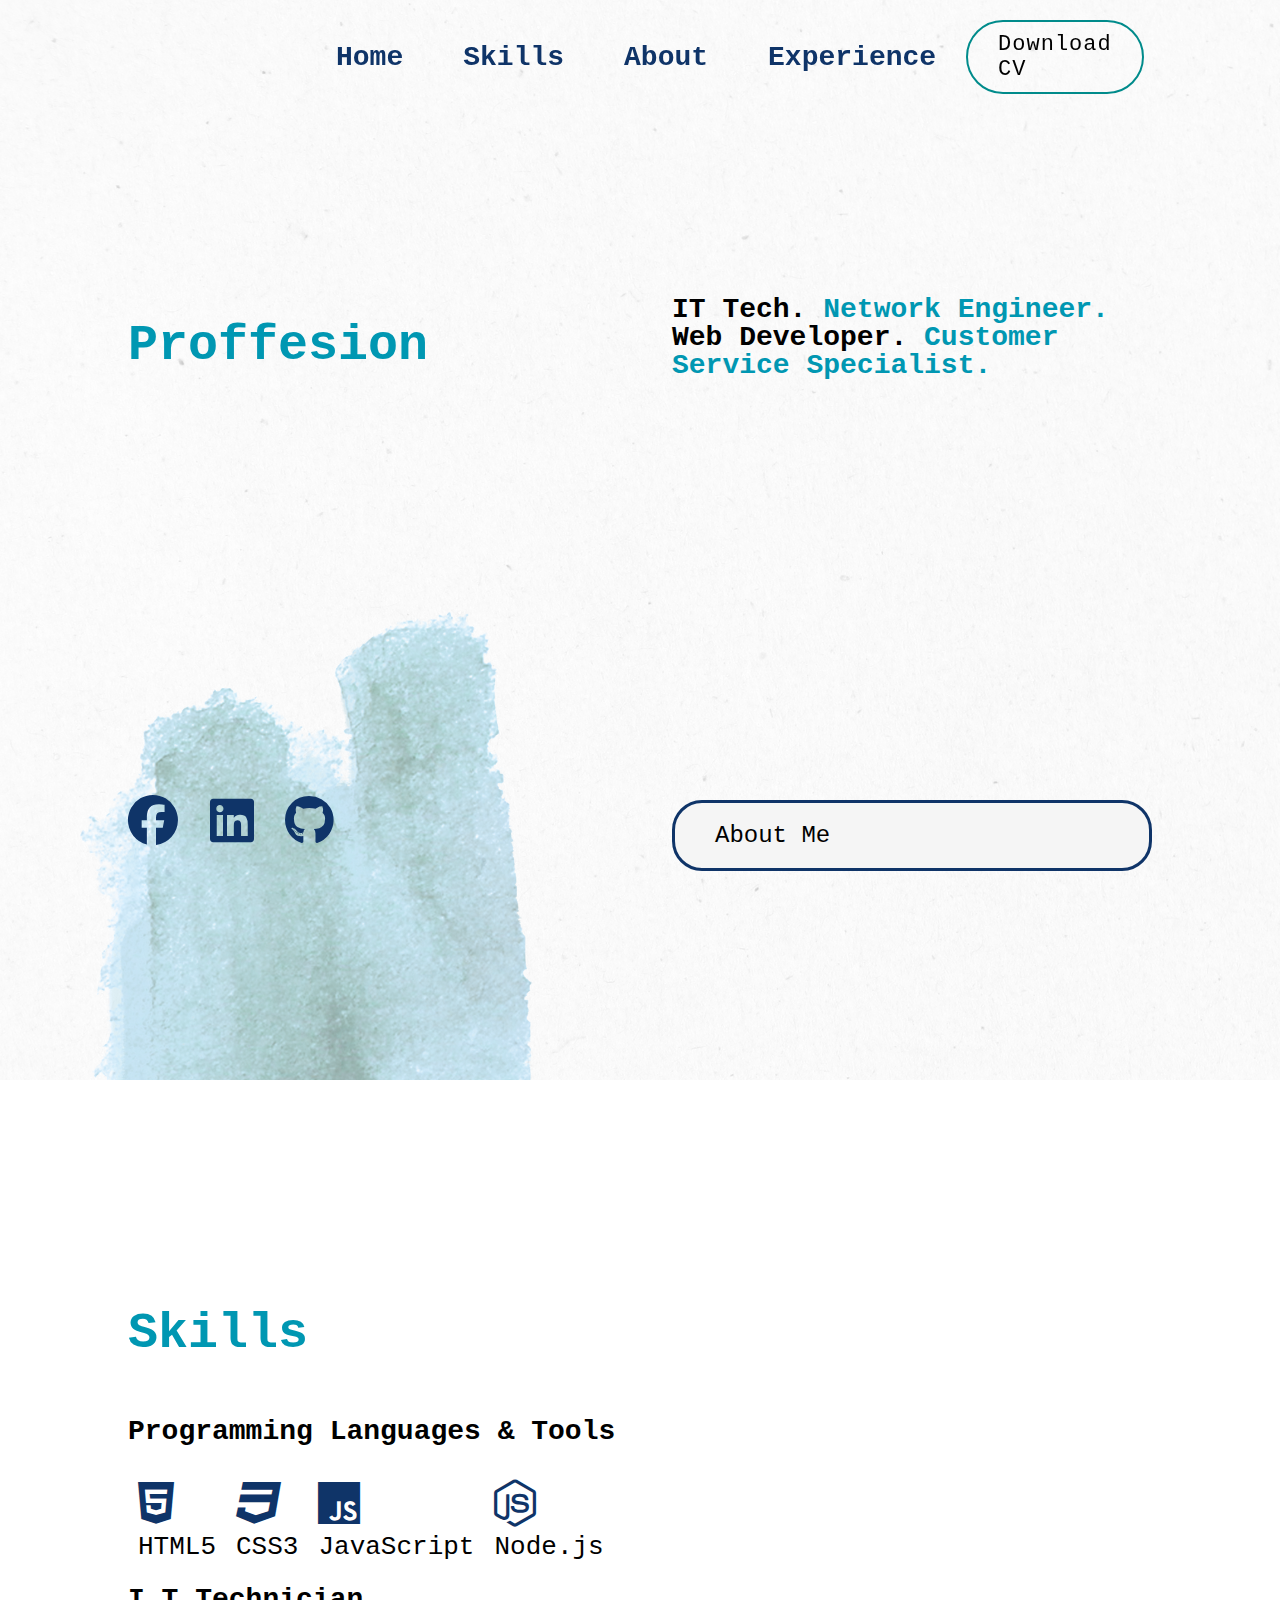
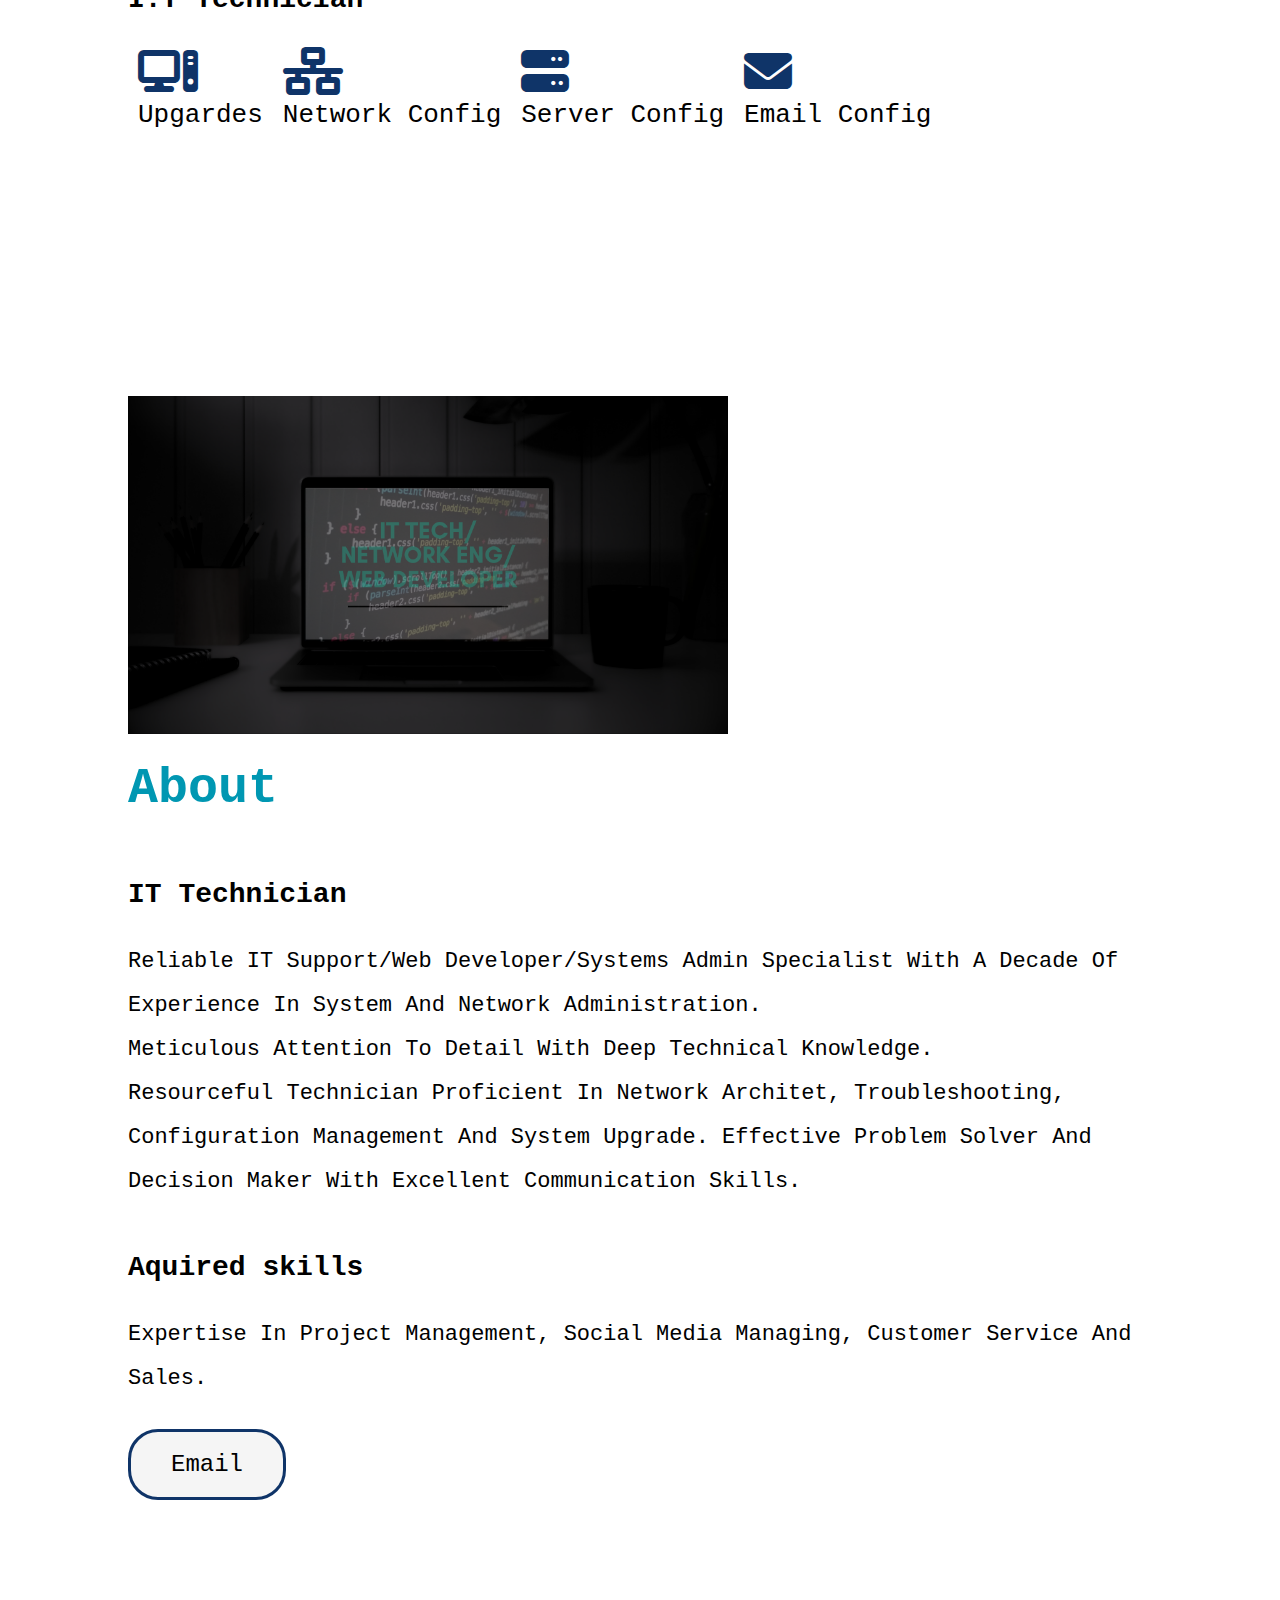
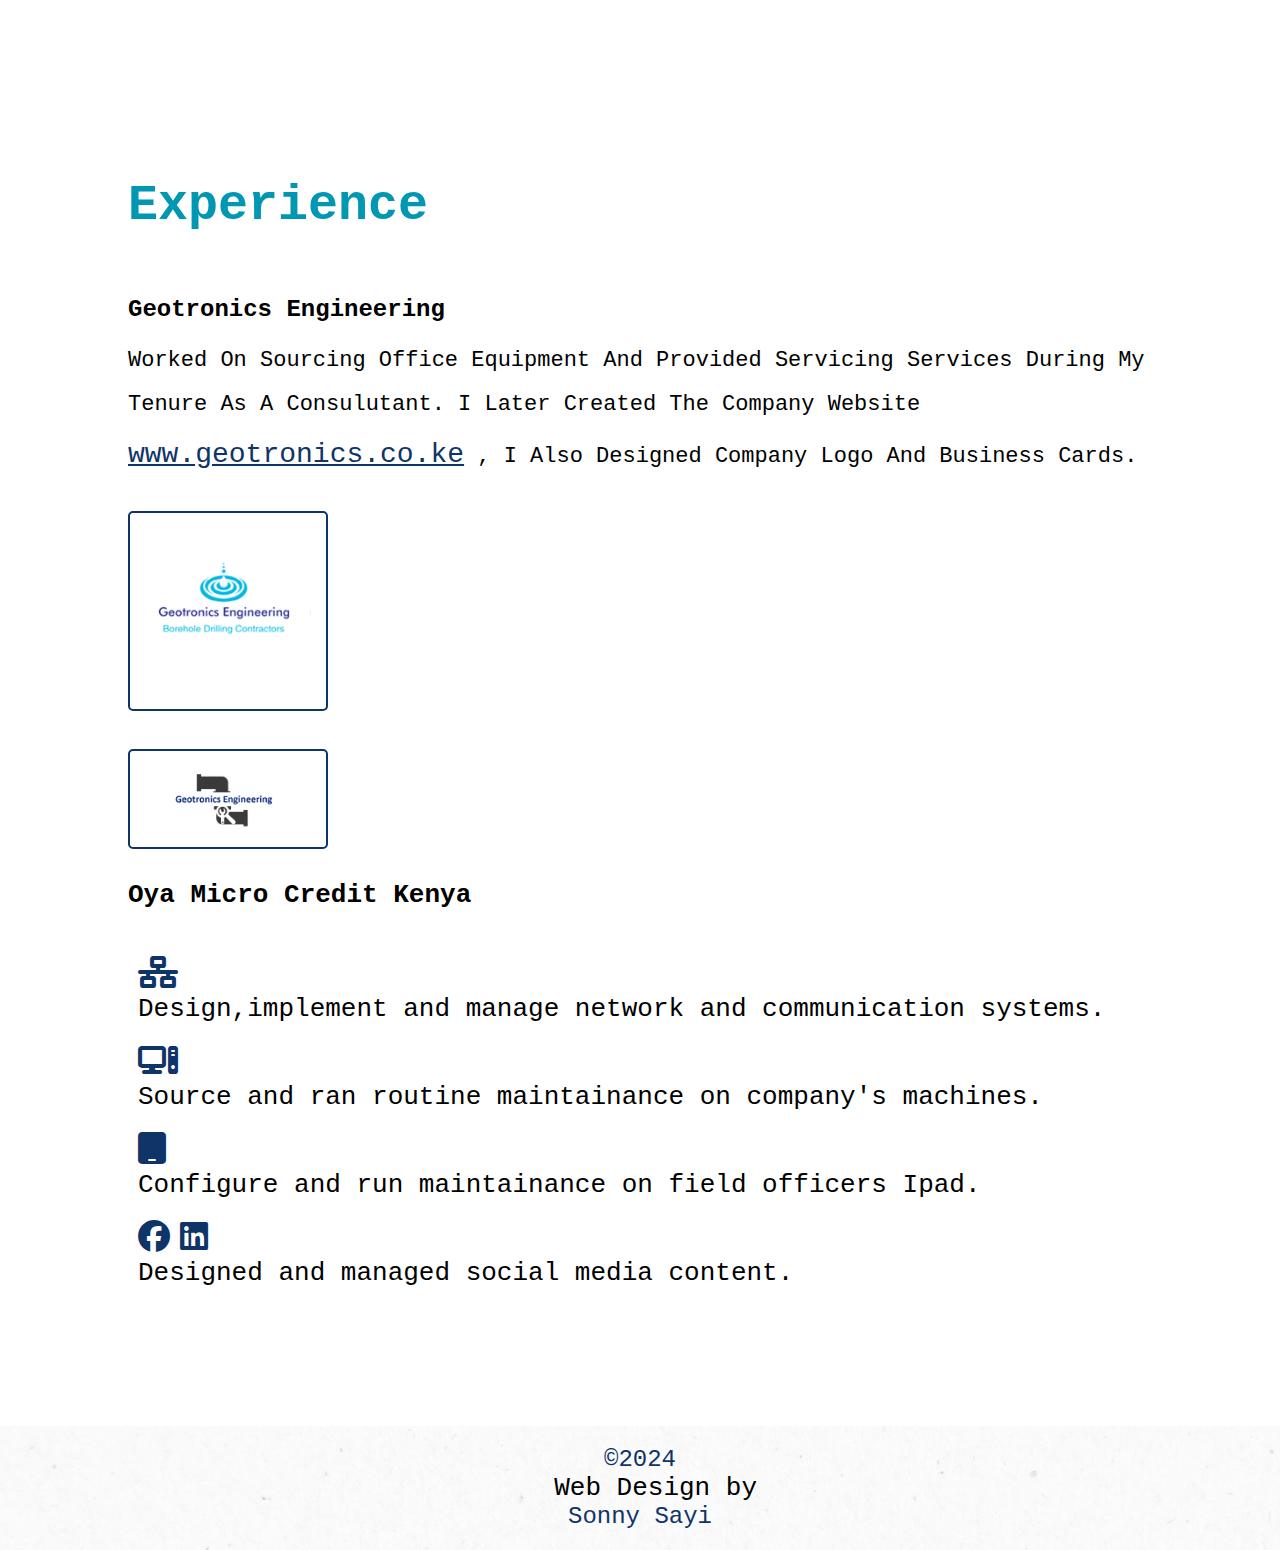
==== Sonny Portfolio/index.html @ 2d8b7259 "no change" ====
<!DOCTYPE html>
<html>
<head>
    <meta charset="utf-8">
    <meta name="viewport" content="width=device-width, initial-scale=1">
    <title> Sonny Portfolio</title>
    <link rel="stylesheet" type="text/css" href="style.css">
    <link rel="stylesheet" href="fontawesome-free-6.5.1-web/css/all.css">
    <link rel="stylesheet" href="Assets/static/Montserrat-Light.ttf">
    <link rel="stylesheet" href="Assets/Img/bars-solid.svg">
    <link rel="stylesheet" href="fontawesome-free-6.5.1-web/svgs/brands/">
    
</head>

<body>
    <header>
        <a href="#" class="logo"><img src="Assets/Img/Sonny Logo1.png"></a>

        <ul class="navlist">
            <li><a href="#home">Home</a></li>
            <li><a href="#skills">Skills</a></li>
            <li><a href="#About">About</a></li>
            <li><a href="#Experience">Experience</a></li>
        </ul>

        <a href="#" class="top-btn">Download CV</a>
    </header>


    <section class="home" id="home">
        <div class="home-text">
            <h1>Proffesion</h1>
            <p>IT Tech. <span>Network Engineer.</span> Web Developer.<span> Customer Service Specialist.</span></p>
            <div class="social-links">
            <a href="https://www.facebook.com/shawn.deejay/" target="_blank" title="facebook">
            <i class="fab fa-facebook fa-2x" style="color: rgb(15, 52, 104);"></i></a>
            <a href="https://www.linkedin.com/in/sonny-sayi-160835a7/" target="_blank" title="LinkedIn">
            <i class="fa-brands fa-linkedin fa-2x" style="color: rgb(15, 52, 104);"></i></a>
            <a href="https://github.com/Ssayi91" target="_blank" title="github">
            <i class="fa-brands fa-github fa-2x" style="color: rgb(15, 52, 104);"></i></a>
            </div>
            <a href="#" class="btn">About Me</a>


           
        </div>

    </section>
    
    <section class="skills" id="skills">
            <div class="container"> 
            <h1>Skills</h1>
            <div class="subheading mb-3">Programming Languages &amp; Tools</div>
            <ul class="list-inline list-icons">
                <li class="list-inline-item"><i class="fab fa-html5 fa-3x"></i>
                <span>HTML5</span></li>
                <li class="list-inline-item"><i class="fab fa-css3 fa-3x"></i>
                <span>CSS3</span></li>
                <li class="list-inline-item"><i class="fab fa-js fa-3x"></i>
                <span>JavaScript</span></li>
                <li class="list-inline-item"><i class="fa-brands fa-node-js fa-3x"></i>
                <span>Node.js</span></li>
              </ul>
    
              <div class="subheading mb-3 hidden">I.T Technician</div>
              <ul class="list-inline list-icons hidden">
                <li class="list-inline-item"><i class="fas fa-computer fa-3x"></i>
                <span>Upgardes</span></li>
                <li class="list-inline-item"><i class="fas fa-network-wired fa-3x"></i>
                <span>Network Config</span></li>
                <li class="list-inline-item"><i class="fas fa-server fa-3x"></i>
                <span>Server Config</span></li>
                <li class="list-inline-item"><i class="fas fa-envelope fa-3x"></i>
                    <span>Email Config</span></li>
                </ul>
            </div>
    </section>

    <section class="About" id="About">
        <div class="about-img">
            <img src="./Assets/Img/Backdrop.png">
        </div>


        <div class="About-text">
          <div class="About"><h2>About</h2></div>  

            <h3> IT Technician</h3>
            <p>  Reliable IT support/web developer/systems admin specialist with a decade of experience in system and network administration. <br>
                Meticulous attention to detail with deep technical knowledge.<br> Resourceful technician proficient in network architet, troubleshooting, configuration management and system upgrade. 
                Effective problem solver and decision maker with excellent communication skills. </p>
        
            <h3>Aquired skills</h3>
            <p>  Expertise in project management, Social Media Managing, Customer Service and Sales.</p>
                
            <a href="malito:sonny.sayi@gmail.com" class="btn btn-email" target="_blank">Email</a>
       

            
        </div>


    </section>



    <section class="Experience" id="Experience">
        <div class="Experience">
            <h3> Experience </h3>
            <h2><strong> Geotronics Engineering </strong></h2>

            <p> Worked on sourcing office equipment and provided servicing services during my tenure as a consulutant.
                I later created the company website <a href="www.geotronics.co.ke" class="webpage" target="_blank">www.geotronics.co.ke</a>
                , I also designed company logo and business cards.
            </p>
            <div class="row">
                <div class="col-md-6">
                 <div class="image-box 1 v1-box1">
            <a href="Assets/Img/logo v1.png" target= "_blank" class="logo"><img src="Assets/Img/logo v1.png" alt="logo v1" class="img-fluid">
            </a>
            </div>
            &nbsp;&nbsp;&nbsp;&nbsp;&nbsp;
        <div class="col-md-6">
            <div class="image-box 2  v2-box2">
            <a href="Assets/Img/GEOTRONICS PUMP.png" target="blank" class="logo">
                <img src="Assets/Img/GEOTRONICS PUMP.png" alt="GEOTRONICS PUMP" class="img-fluid" ></a>
                </div>
               </div>
              </div>
            </div>  
       
            <h4> <strong> Oya Micro Credit Kenya </strong></h4>

            <li class="list-inline-item"><i class="fas fa-network-wired fa-2x"></i>
                <span>Design,implement and manage network and communication systems.</span></li>
            <li class="list-inline-item"><i class="fas fa-computer fa-2x"></i>
                <span> Source and ran routine maintainance on company's machines.</span></li>
            <li class="list-inline-item"><i class="fas fa-tablet fa-2x"></i>
                <span>Configure and run maintainance on field officers Ipad.</span></li>
            <li class="list-inline-item"><i class="fa-brands fa-facebook fa-2x"></i>&nbsp;<i class="fa-brands fa-linkedin fa-2x"></i>
                <span> Designed and managed social media content.</span></li>
            
        
       
       
        </div>


    </section>



    <footer>
        <span class="copy">&copy;2024 </span> &nbsp; Web Design by<span class="name"> Sonny Sayi</span> 
    </footer>




    <script type="text/javascript" src="script.js"></script>
</body>
</html>
---- Sonny Portfolio/style.css ----
*{
    padding:0px;
    margin: 0;
    box-sizing: border-box;
    font-family: 'Courier New', Courier, monospace;
    list-style: none;
    text-decoration: none;
    scroll-behavior: smooth;
   
  
  
    

    
}


:root{
    background-color: white;
   

 
  




}

.body{
    background-color: azure;
    color: lightcyan;
    
  
    
}
/* header */
header{
    position:fixed;
    width: 100%;
    top:0;
    right:0;
    z-index: 1000;
    display: flex;
    align-items: center;
    justify-content:space-between;
    padding: 20px 20%;
    transition: 0.5s;
}

.logo img{
    width:200px;
    height: auto;
    max-width: 100%;
}



.navlist{
    display: flex;
    padding-left: 50px;

}

.navlist li{
    position: relative;

}

.navlist a{
    font-size: 28px;
    color: rgb(15, 52, 104);
    font-weight: 600;
    padding: 20px 30px;
    text-decoration: none;
}

.navlist li::after{
    content: '';
    position: absolute;
    width: 0;
    height: 5px;
    bottom: -2px;
    left: 0;
    background: black;
    transition: width 0.6s ease-in-out;

}
.navlist li:hover::after{
    width:100px;

}

#menu-icon{
    font-size: 30px;
    color: black;
    cursor: pointer;
    z-index: 10001;
    display: none;

}

.top-btn{
display: inline-block;
padding: 10px 30px;
background: transparent;
border: 2px solid darkcyan;
border-radius: 70px;
color: black;
letter-spacing: 1px;
font-size: 22px;
font-weight: 300;
transition: ease-in-out 6s;
}

.top-btn:hover{
transform: scale(1.1);
background-color: #0097b2;
border: 2px solid darkcyan;
color: black;
transform: scale(1.2);
transition: ease-in-out 5s;
font-weight: 500;
}




/* section */

section{
    padding: 10%;
    background-image: url(./Assets/Img/background.png);
    background-attachment: fixed;
    background-repeat: no-repeat;
    background-image: fill;
    scroll-behavior: smooth;
    margin:0% ;
   
}

.home-text{
    min-height: 100vh;
    height: 100%;
    width: 100%;
    background-size: cover;
    background-position: center;
    position: relative;
    display: grid;
    grid-template-columns: repeat(2, 1fr);
    align-items: center;
    grid-gap: 4rem;
}
.home-text h1{
    margin: 10px 0px 25px;
    font-size: 50px;
    line-height: 2;
    font-weight: 800;
    color:#0097b2;

}

.home-text p{
    margin-bottom: 20px;
    font-size: 28px;
    font-weight: 600;
    line-height: 28px;
    margin-bottom: 30px;
    text-transform: capitalize;


}



span{
    color: #0097b2;
   
}

.social-links a{
    height: 35px;
    height: 35px;
    border-radius: 50%;
    display: inline-flex;
    align-items: center;
    justify-content: center;
    margin-right: 22px;
    margin-bottom: 30px;
    font-size: 25px;
    transition: ease-in-out 5s;
}

.social-links a:hover{
    transform: scale(1.1);
    background: black;
    transform: scale(1.2);
    transition: ease-in-out 5s;

}

.btn{
    display: inline-block;
    color: black;
    background: whitesmoke;
    font-size: 24px;
    padding: 20px 40px;
    font-weight: 500;
    line-height: 25px;
    border: 3px solid rgb(15, 52, 104);
    border-radius: 30px;
    transition: ease-in-out 5s;
   
   

}
.btn:hover{
    transform: scale(1.2);
    background: #0097b2;
    transition: ease-in-out 6s;
}


/* skills */

#skills{
    padding: 10%;
    color: #0097b2;
    font-weight: 500;
    
}

.container {
    text-align: inherit;
    font-size: inherit;
    font-weight: 500;
}

#skills h1 {
    margin-bottom: 20px;
    font-weight: 800;
    font-size:50px;
    line-height: 2;
}


.subheading{
    margin-bottom: 20px;
    color: black;
    height: 35px;
    height: 35px;
    border-radius: 50%;
    display: inline-flex;
    align-items: center;
    justify-content: center;
    margin-right: 22px;
    margin-bottom: 30px;
    font-size: 28px;
    padding-top: 20px;
    font-weight: 600;

}
.list-inline {
    padding: 0;
    list-style: none;
    display: flex;
    justify-content: inherit;
    align-items: inherit;
    flex-wrap: wrap;
}

.list-inline-item {
    margin: 10px;
    text-align: center;
    color: #0097b2;
}

.list-inline-item span {
    display: block;
    margin-top: 5px;
    font-size: 26px;
    font-weight: 500;
    color: black;
    text-transform: solid capitalize;
}



/* About */

#About{
    padding-top: 60px;
    display: grid;
    grid-gap: 2rem;
    border-top: 300;
    padding: 10%;
    font-weight: 500;
    border-bottom: 100px;
    margin: 0%;
    min-height: 100vh;
    height: 100%;
    width: 100%;
    display: inline-block;
}

.About h2{
    margin-bottom: 20px;
    font-weight: 800;
    font-size:50px;
    line-height: 2;
    color: #0097b2;
}


.about-img img{
    max-width: 100%;
    width: 600px;
    height: auto;


}


.About-text h3{
    margin-bottom: 20px;
    color: black;
    margin-right: 22px;
    margin-bottom: 30px;
    font-size: 28px;
    padding-top: 20px;
    font-weight: 600;;
}

.About-text p{
    font-size: 22px;
    font-weight: 200;
    text-transform: capitalize;
    margin-bottom: 28px;
    line-height: 2;

}

.btn-Email{
    display: inline-block;
    color: black;
    background: whitesmoke;
    font-size: 24px;
    padding: 20px 40px;
    font-weight: 500;
    line-height: 25px;
    border: 3px solid #0097b2;
    border-radius: 30px;
   
   

}
.btn:hover{
    transform: scale(1.2);
    background: #0097b2;
    transition: ease-in-out 6s;
}


/* Experience */

#Experience{
    font-size: inherit;
    padding: 20px;
    padding-top: 60px;
    grid-gap: 2rem;
    border-top: 300;
    padding: 10%;
    font-weight: 500;
    border-bottom: 100px;
    margin: 0%;
    min-height: 100vh;
    height: 100%;
    width: 100%;
    background-size: cover;
    background-position: fixed;
    grid-template-columns: repeat(2, 1fr);
}


.Experience h3{
    margin-bottom: 30px;
    font-size: 50px;
    line-height: 2;
    font-weight: 800;
    color: #0097b2;
}

.Experience h2{
    color: black;
    padding-bottom: 5px;
    line-height: 2;
    text-transform: capitalize;
}

.Experience h4{
    margin: 10px 0px 25px;
    font-size: 26px;
    line-height: 2;
    font-weight: 500;
    color: black;
}

.Experience p{
    font-size: 22px;
    font-weight: 300;
    text-transform: capitalize;
    margin-bottom: 28px;
    line-height: 2;
    display: block;
}

.Experience a{
    text-decoration: underline;
    text-transform: none;
    color: rgb(15, 52, 104);
    font-weight: 500;
    font-size: 28px;
}

.v1-box1{
    border: 2px solid rgb(15, 52, 104);
    padding: 15px;
    border-radius: 5px;
    margin-bottom: 20px;
    width: 200px;
    height:200px;
}

.v2-box2{
    border: 2px solid rgb(15, 52, 104);
    padding: 15px;
    border-radius: 5px;
    margin-bottom: 20px;
    width: 200px;
    height: 100px;
}


.list-inline-item{
    display: inline-block;
    text-align: left;
    color: rgb(15, 52, 104);
    justify-content: space-between;
    
}

footer{
    font-size: 26px;
    background: url(./Assets/Img/background.png);
    text-align: center;
    font-weight: 500;
    font-family: 'Courier New', Courier, monospace;
    font-stretch: ultra-expanded;
    padding: 20px;

}
.name{
    font-size: 24px;
    color: rgb(15, 52, 104);
    font-weight: 500;
    display: block;
}

.copy{
    font-size: 24px;
    color: rgb(15, 52, 104);
    font-weight: 500;
    display: block;
}
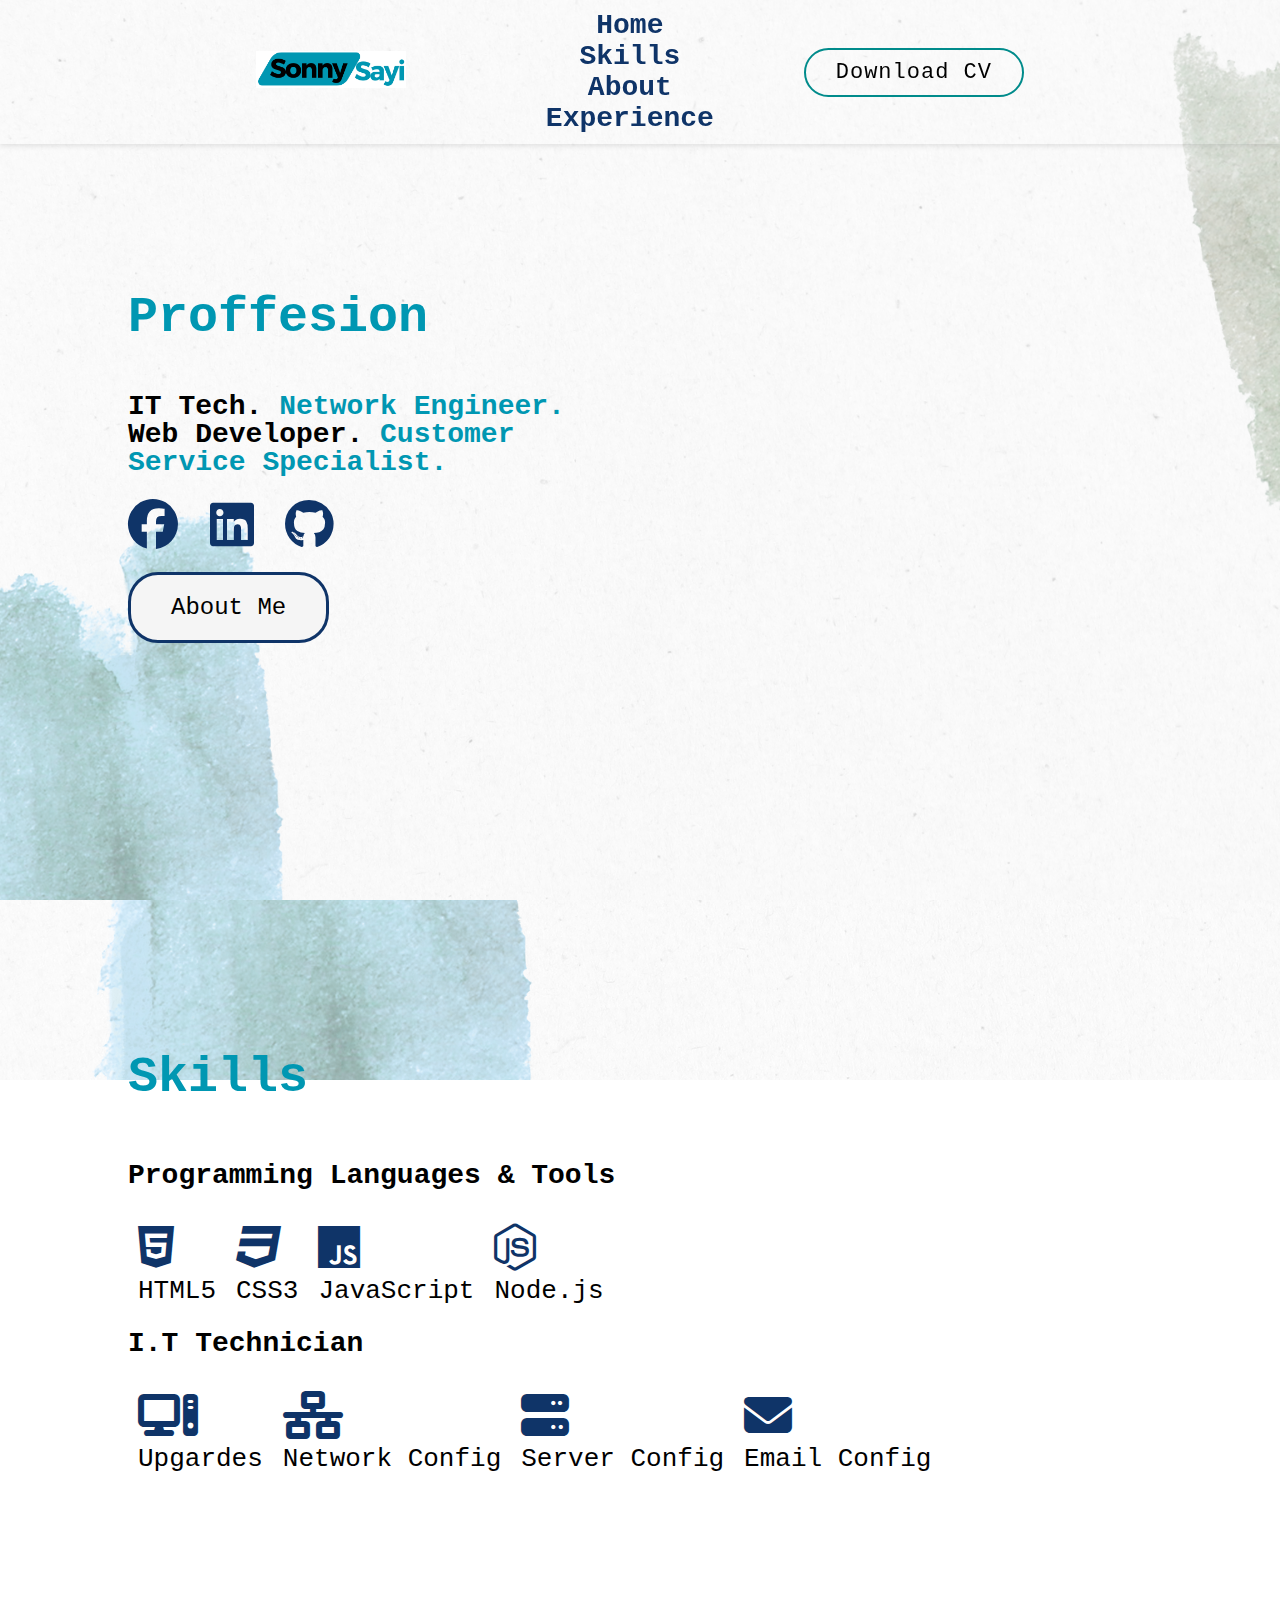
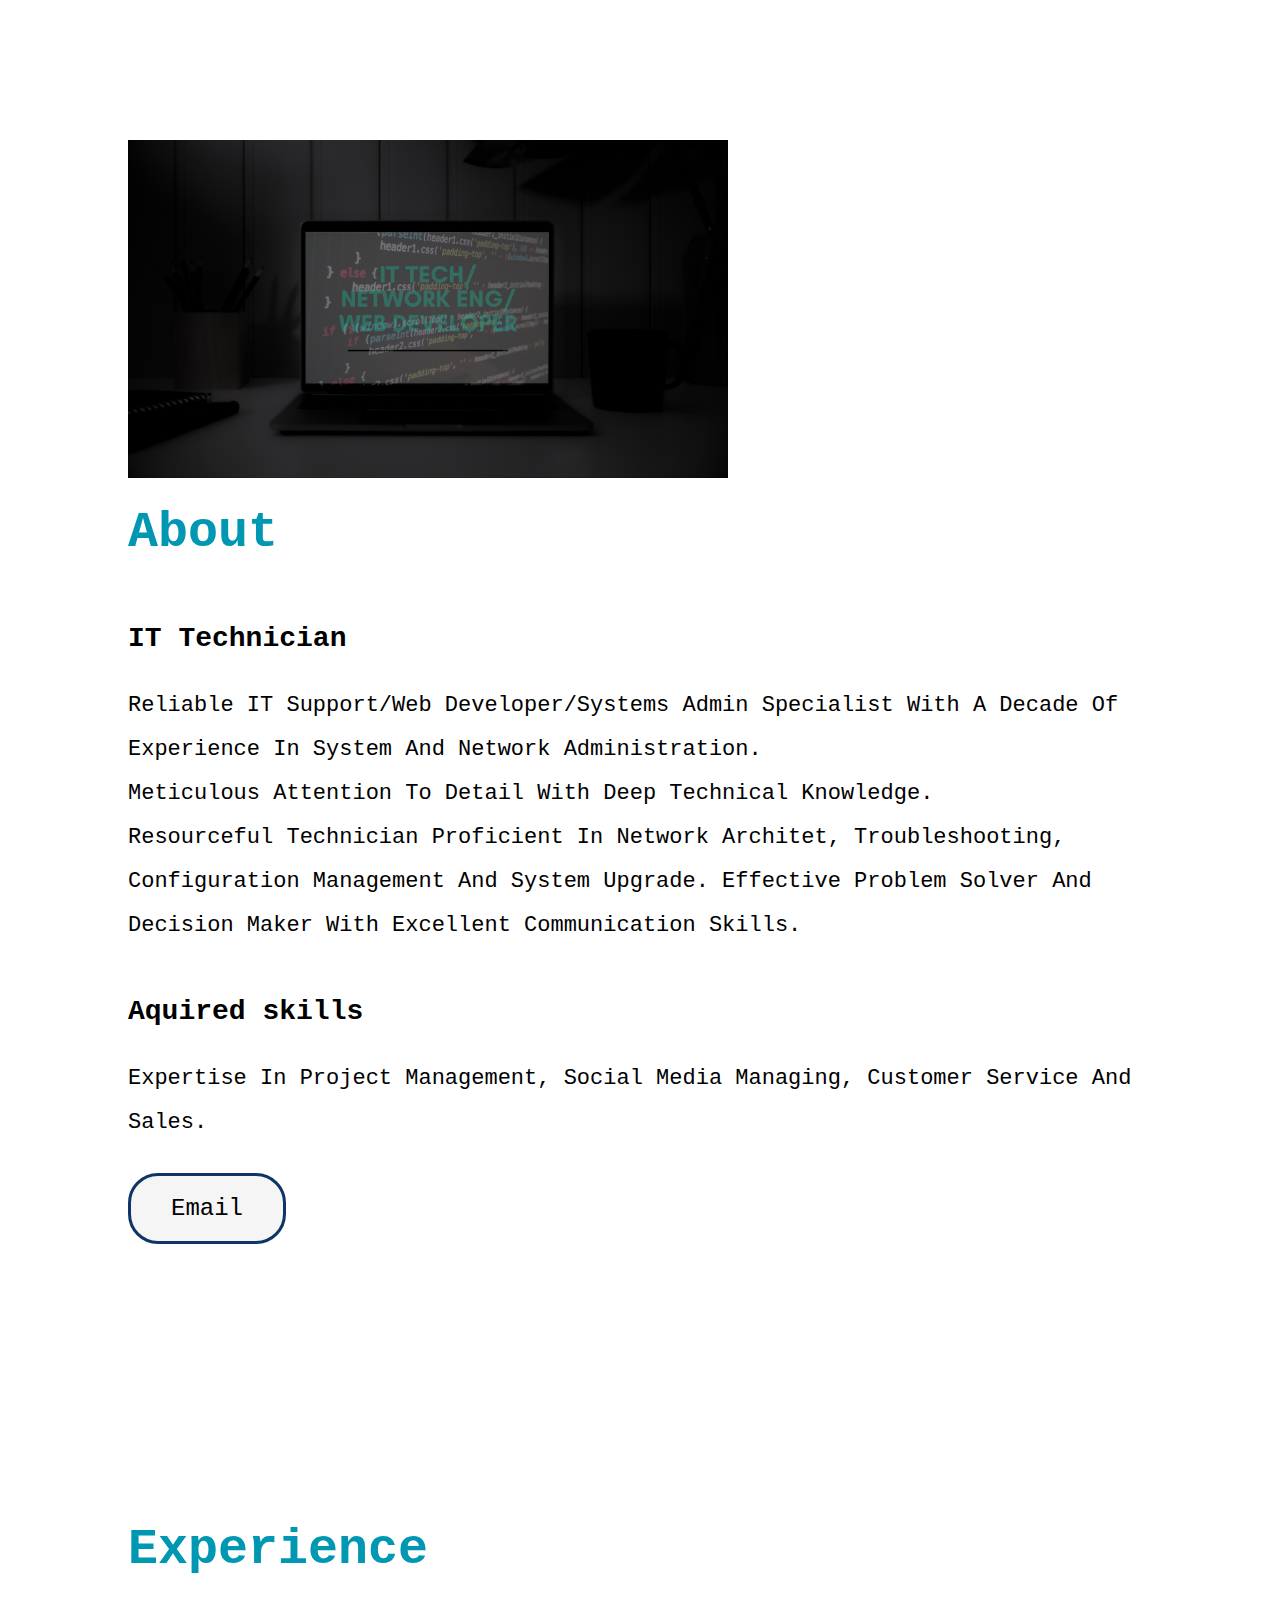
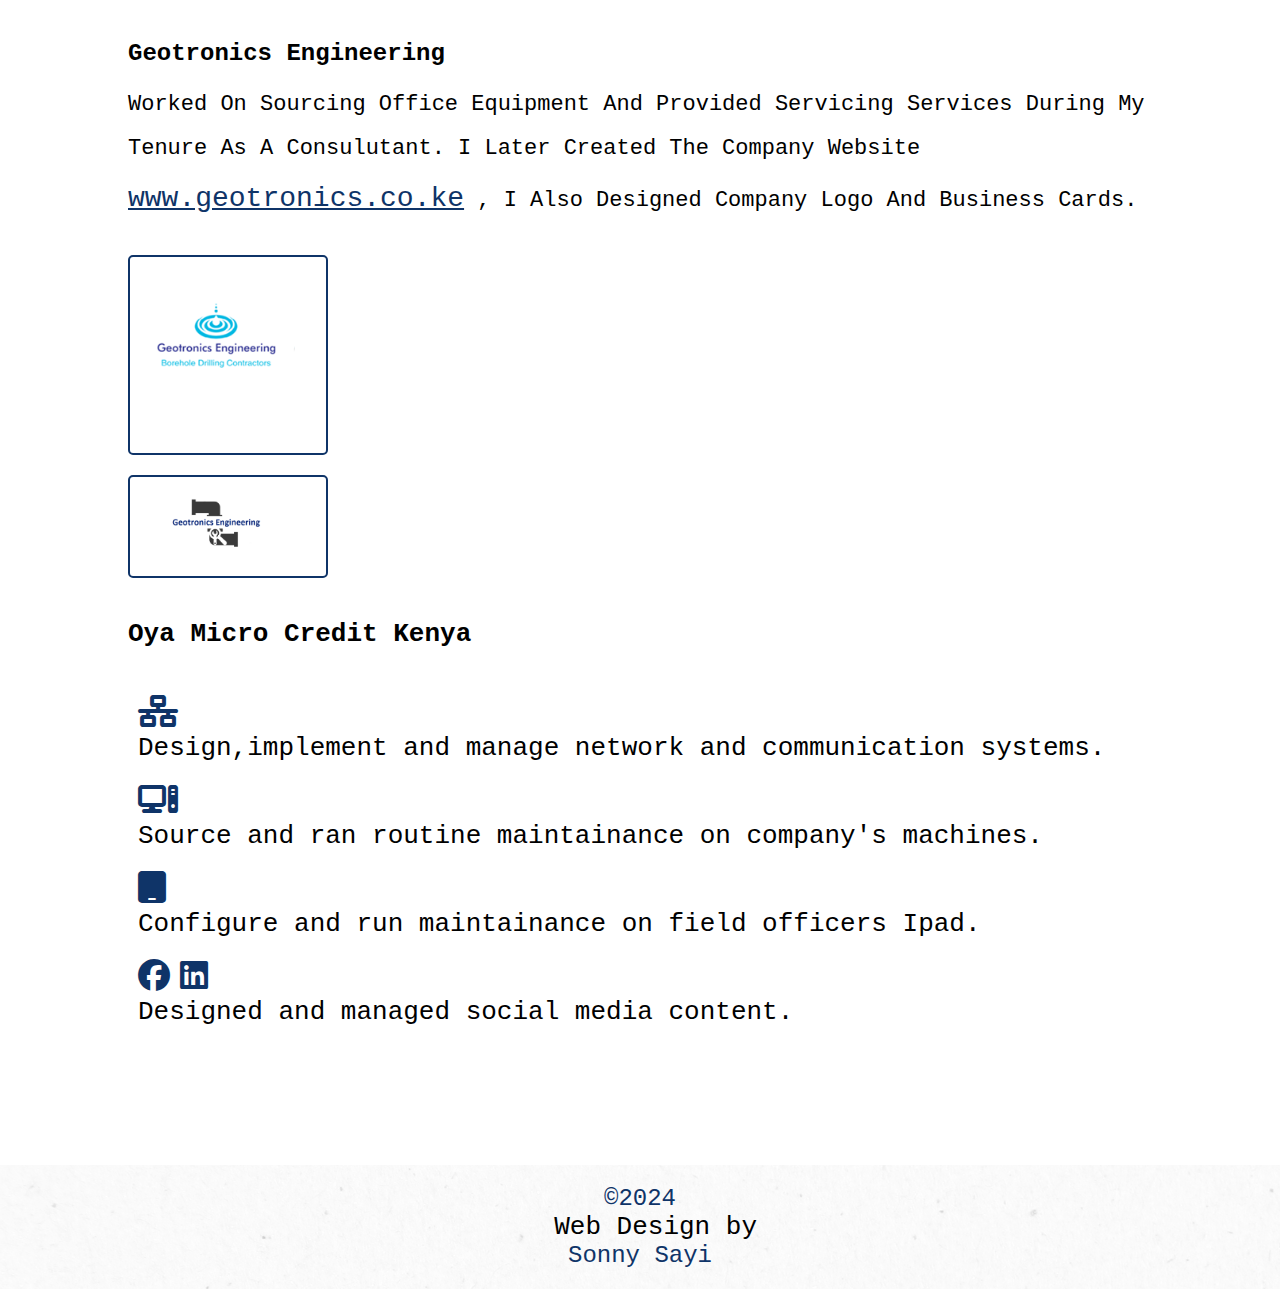
==== commit 65c1cfe2: "confirm" ====
--- a/Sonny Portfolio/index.html
+++ b/Sonny Portfolio/index.html
@@ -2,7 +2,7 @@
 <html>
 <head>
     <meta charset="utf-8">
-    <meta name="viewport" content="width=device-width, initial-scale=1">
+    <meta name="viewport" content="width=device-width, initial-scale=1.0">
     <title> Sonny Portfolio</title>
     <link rel="stylesheet" type="text/css" href="style.css">
     <link rel="stylesheet" href="fontawesome-free-6.5.1-web/css/all.css">
@@ -116,7 +116,8 @@
             <div class="row">
                 <div class="col-md-6">
                  <div class="image-box 1 v1-box1">
-            <a href="Assets/Img/logo v1.png" target= "_blank" class="logo"><img src="Assets/Img/logo v1.png" alt="logo v1" class="img-fluid">
+            <a href="Assets/Img/logo v1.png" target= "_blank" class="logo">
+                <img src="Assets/Img/logo v1.png" alt="logo v1" class="img-fluid">
             </a>
             </div>
             &nbsp;&nbsp;&nbsp;&nbsp;&nbsp;
--- a/Sonny Portfolio/style.css
+++ b/Sonny Portfolio/style.css
@@ -8,7 +8,7 @@
     scroll-behavior: smooth;
    
   
-  
+
     
 
     
@@ -44,21 +44,23 @@
     display: flex;
     align-items: center;
     justify-content:space-between;
-    padding: 20px 20%;
-    transition: 0.5s;
+    padding: 10px 20%;
+    background-color: inherit;
+    box-shadow: 0 2px 5px rgba(0, 0, 0, 0.1);
 }
 
 .logo img{
     width:200px;
     height: auto;
-    max-width: 100%;
+    max-width: 150px;
 }
 
 
 
 .navlist{
-    display: flex;
+    display: none;
     padding-left: 50px;
+    flex-direction: column;
 
 }
 
@@ -71,8 +73,11 @@
     font-size: 28px;
     color: rgb(15, 52, 104);
     font-weight: 600;
-    padding: 20px 30px;
+    padding: 5px 5px;
     text-decoration: none;
+    text-align: center;
+    display: block;
+
 }
 
 .navlist li::after{
@@ -95,8 +100,7 @@
     font-size: 30px;
     color: black;
     cursor: pointer;
-    z-index: 10001;
-    display: none;
+    display: block;
 
 }
 
@@ -123,7 +127,25 @@
 font-weight: 500;
 }
 
-
+/* menubtn */
+
+@media screen and (min-width: 768px) {
+    .navlist {
+        display: flex;
+        align-items: center;
+    }
+
+    #menu-icon {
+        display: none; 
+    }
+
+    .navlist a {
+        padding: 0 20px;
+    }
+}
+#menu-icon:checked + .navlist {
+    display: flex;
+}
 
 
 /* section */
@@ -139,7 +161,7 @@
    
 }
 
-.home-text{
+.home{
     min-height: 100vh;
     height: 100%;
     width: 100%;
@@ -429,6 +451,7 @@
     margin-bottom: 20px;
     width: 200px;
     height:200px;
+    display: inline-table;
 }
 
 .v2-box2{
@@ -438,6 +461,7 @@
     margin-bottom: 20px;
     width: 200px;
     height: 100px;
+    display: inline-table;
 }
 
 
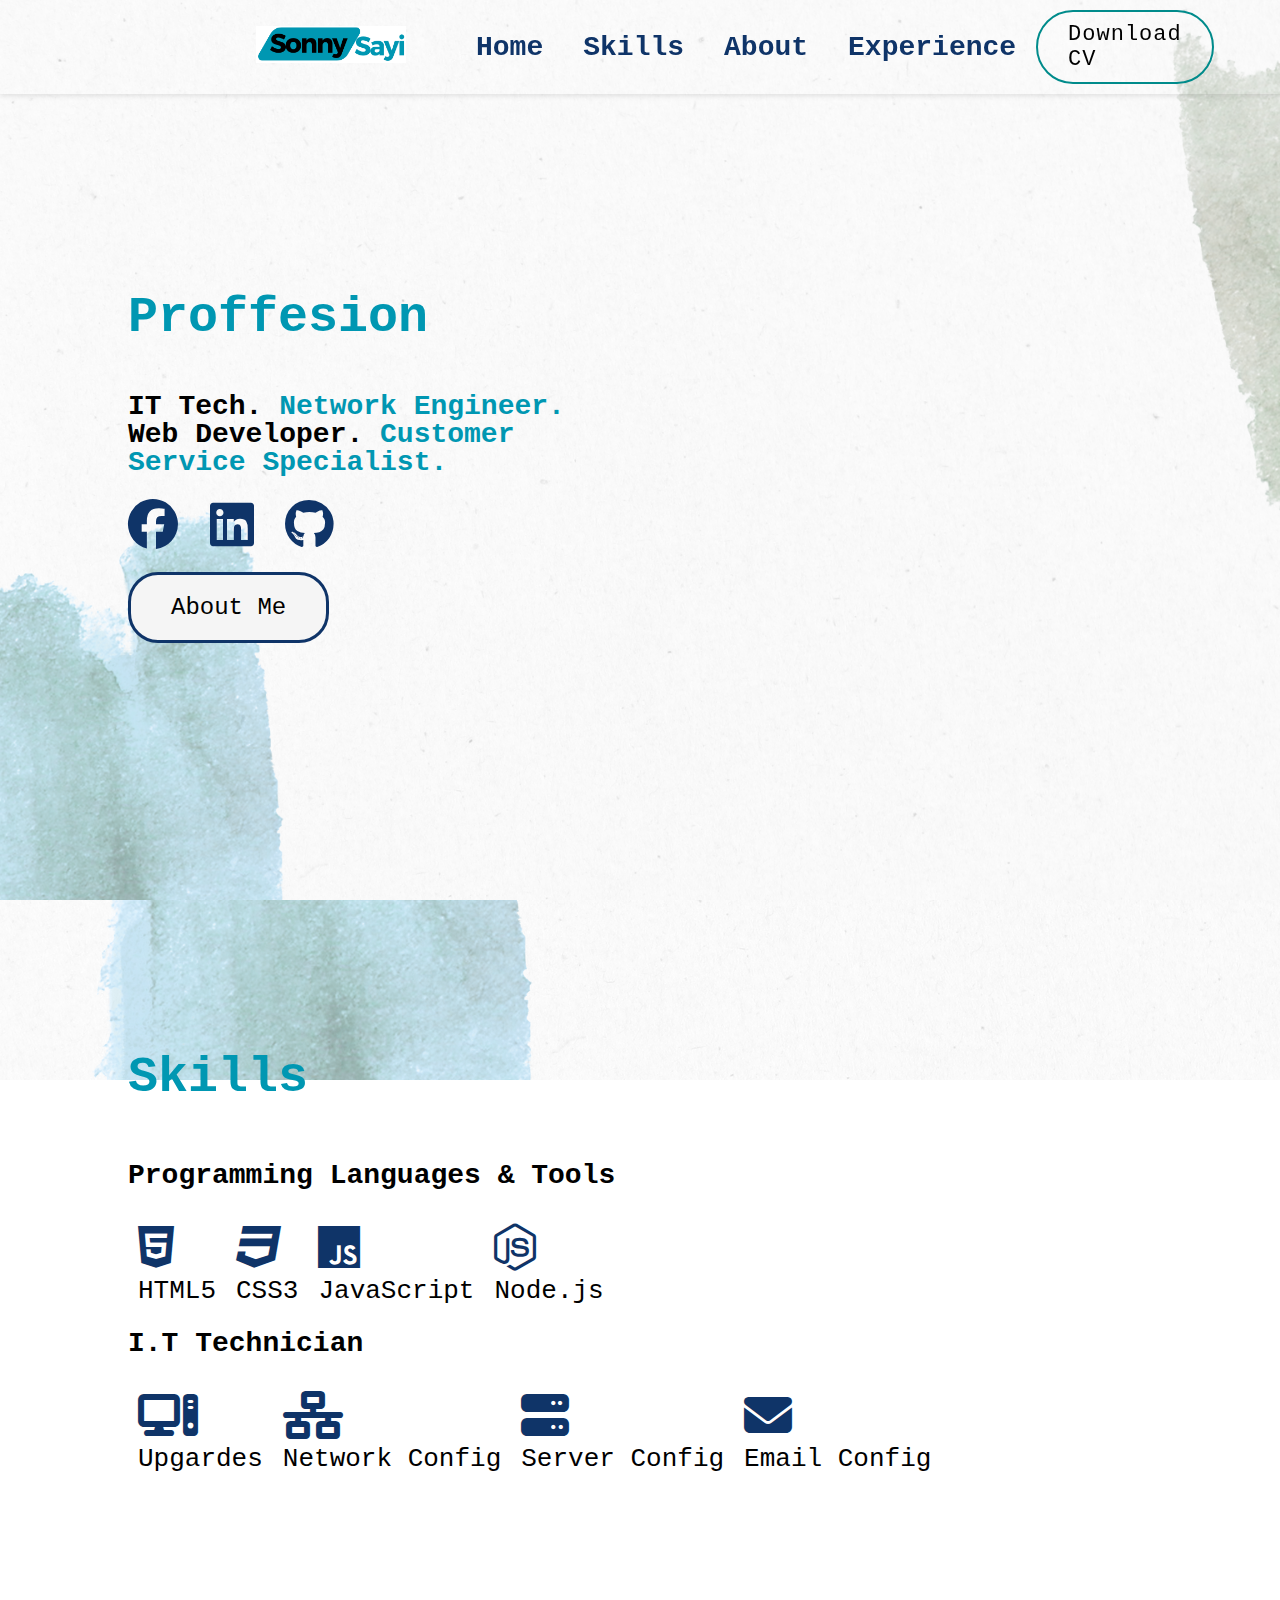
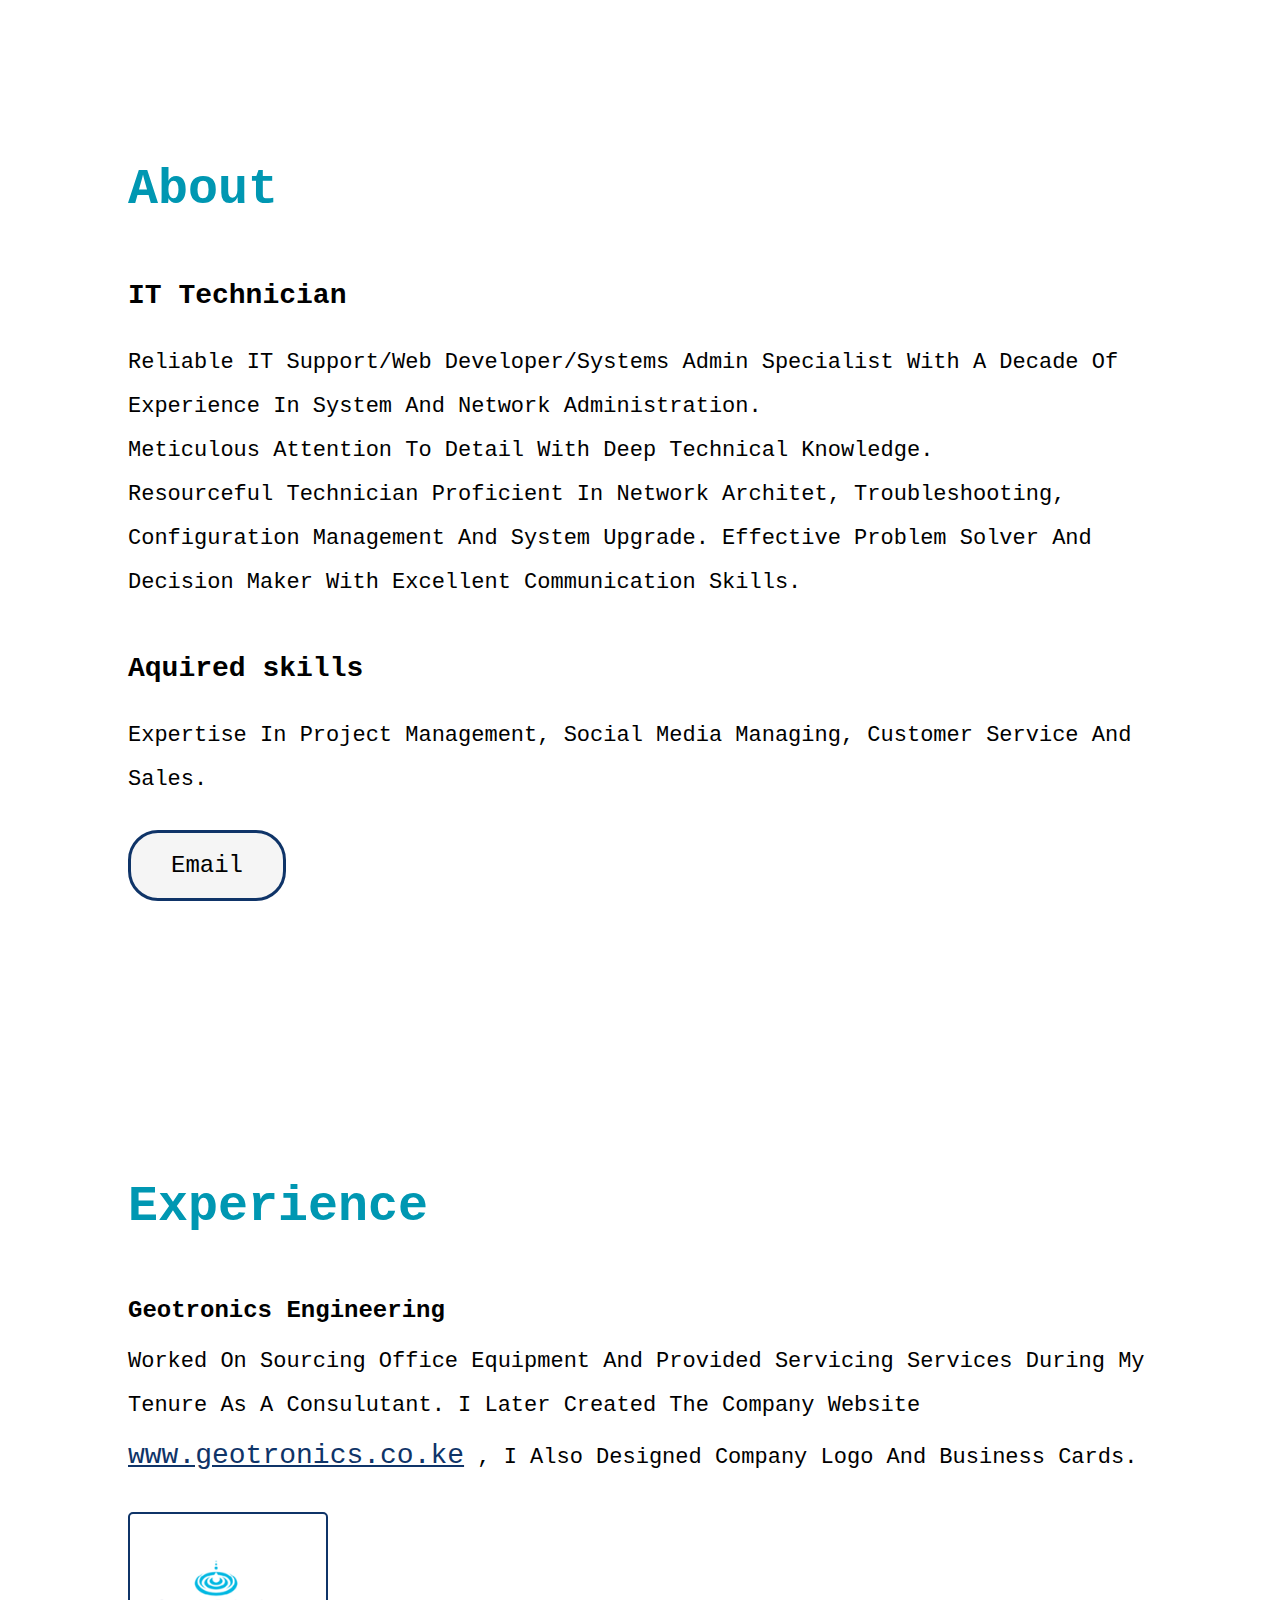
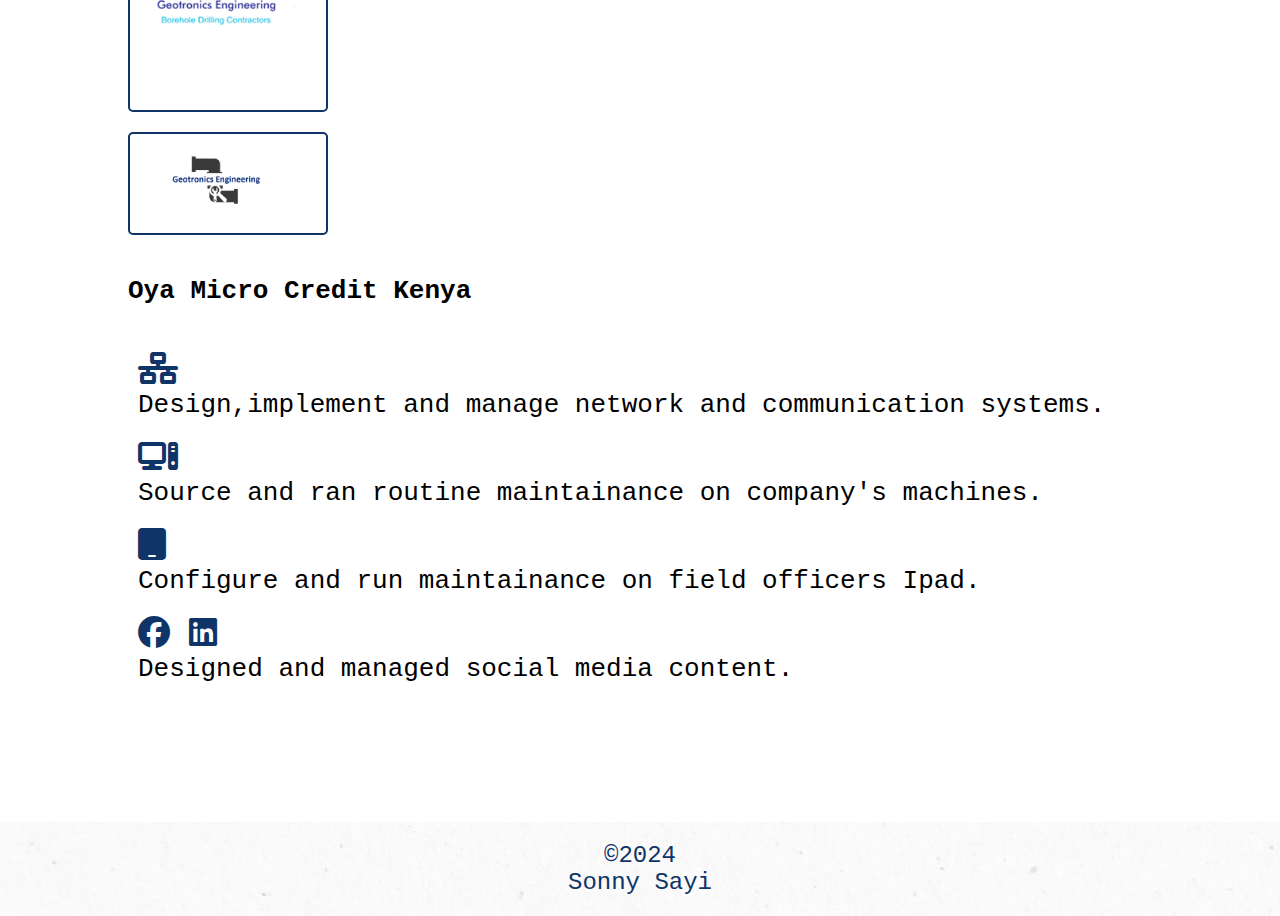
==== commit 12231b9a: "changes on css" ====
--- a/Sonny Portfolio/index.html
+++ b/Sonny Portfolio/index.html
@@ -1,5 +1,4 @@
 <!DOCTYPE html>
-<html>
 <head>
     <meta charset="utf-8">
     <meta name="viewport" content="width=device-width, initial-scale=1.0">
@@ -9,7 +8,6 @@
     <link rel="stylesheet" href="Assets/static/Montserrat-Light.ttf">
     <link rel="stylesheet" href="Assets/Img/bars-solid.svg">
     <link rel="stylesheet" href="fontawesome-free-6.5.1-web/svgs/brands/">
-    
 </head>
 
 <body>
@@ -77,10 +75,6 @@
     </section>
 
     <section class="About" id="About">
-        <div class="about-img">
-            <img src="./Assets/Img/Backdrop.png">
-        </div>
-
 
         <div class="About-text">
           <div class="About"><h2>About</h2></div>  
@@ -93,9 +87,8 @@
             <h3>Aquired skills</h3>
             <p>  Expertise in project management, Social Media Managing, Customer Service and Sales.</p>
                 
-            <a href="malito:sonny.sayi@gmail.com" class="btn btn-email" target="_blank">Email</a>
-       
-
+            <a href="www.gmail.com" class="btn btn-email" target="_blank">Email</a>
+    
             
         </div>
 
@@ -110,7 +103,7 @@
             <h2><strong> Geotronics Engineering </strong></h2>
 
             <p> Worked on sourcing office equipment and provided servicing services during my tenure as a consulutant.
-                I later created the company website <a href="www.geotronics.co.ke" class="webpage" target="_blank">www.geotronics.co.ke</a>
+                I later created the company website <a href="https://geotronics.co.ke/" class="webpage" target="_blank">www.geotronics.co.ke</a>
                 , I also designed company logo and business cards.
             </p>
             <div class="row">
@@ -138,7 +131,8 @@
                 <span> Source and ran routine maintainance on company's machines.</span></li>
             <li class="list-inline-item"><i class="fas fa-tablet fa-2x"></i>
                 <span>Configure and run maintainance on field officers Ipad.</span></li>
-            <li class="list-inline-item"><i class="fa-brands fa-facebook fa-2x"></i>&nbsp;<i class="fa-brands fa-linkedin fa-2x"></i>
+            <li class="list-inline-item"><i class="fa-brands fa-facebook fa-2x"></i>&nbsp;
+                <i class="fa-brands fa-linkedin fa-2x"></i>
                 <span> Designed and managed social media content.</span></li>
             
         
@@ -152,7 +146,7 @@
 
 
     <footer>
-        <span class="copy">&copy;2024 </span> &nbsp; Web Design by<span class="name"> Sonny Sayi</span> 
+        <span class="copy">&copy;2024 </span><span class="name"> Sonny Sayi</span> 
     </footer>
 
 
--- a/Sonny Portfolio/style.css
+++ b/Sonny Portfolio/style.css
@@ -6,10 +6,6 @@
     list-style: none;
     text-decoration: none;
     scroll-behavior: smooth;
-   
-  
-
-    
 
     
 }
@@ -17,13 +13,6 @@
 
 :root{
     background-color: white;
-   
-
- 
-  
-
-
-
 
 }
 
@@ -60,7 +49,7 @@
 .navlist{
     display: none;
     padding-left: 50px;
-    flex-direction: column;
+    flex-direction: row;
 
 }
 
@@ -334,14 +323,6 @@
 }
 
 
-.about-img img{
-    max-width: 100%;
-    width: 600px;
-    height: auto;
-
-
-}
-
 
 .About-text h3{
     margin-bottom: 20px;
